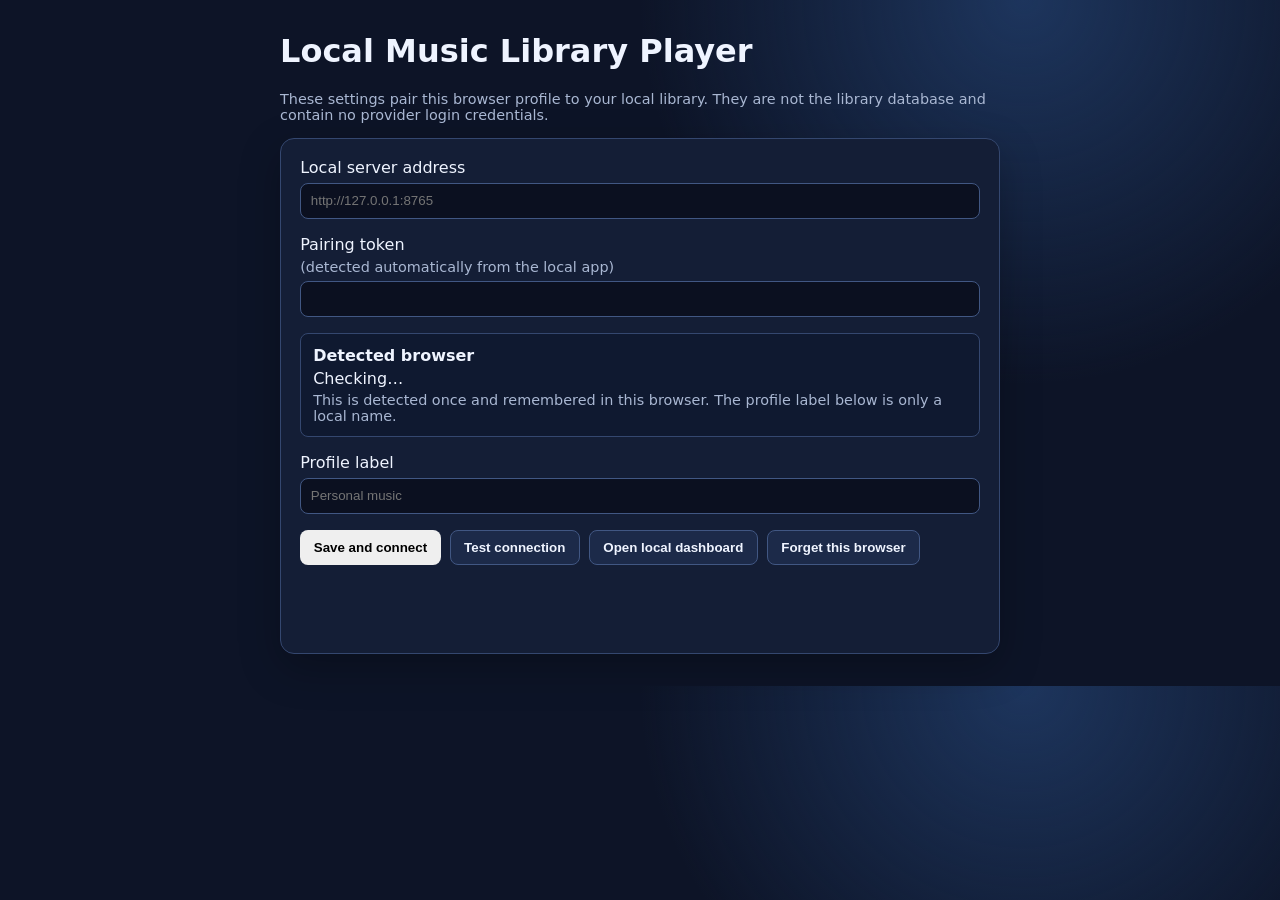
==== extension/options.html @ 89f22b05 "Release v0.5.0 playlist intelligence and packaging" ====
<!doctype html>
<html lang="en">
  <head>
    <meta charset="utf-8">
    <meta name="viewport" content="width=device-width, initial-scale=1">
    <title>Local Music Library Player</title>
    <style>
      body { max-width: 720px; margin: 2rem auto; padding: 0 1rem; color: #eff4ff; background: radial-gradient(circle at 80% 0%, #1d355d, transparent 24rem), #0d1427; font: 16px system-ui, sans-serif; }
      form { display: grid; gap: 1rem; padding: 1.2rem; border: 1px solid #34476f; border-radius: 14px; background: #141e36; box-shadow: 0 14px 40px rgb(0 0 0 / 25%); }
      label { display: grid; gap: .35rem; } input { padding: .6rem; color: inherit; background: #0b1020; border: 1px solid #415783; border-radius: 8px; }
      input[readonly] { color: #a9b7d2; background: #101a31; }
      button { width: max-content; padding: .58rem .85rem; border: 0; border-radius: 8px; font-weight: 700; cursor: pointer; } button:disabled { opacity: .65; cursor: wait; } button.secondary { color: #eff4ff; background: #1c2a49; border: 1px solid #415783; } #status { min-height: 1.25rem; color: #a8ffda; }
      .button-row { display: flex; flex-wrap: wrap; gap: .55rem; }
      .detected { display: grid; gap: .25rem; padding: .75rem; border: 1px solid #34476f; border-radius: 8px; background: #0f1930; }
      .muted { color: #a9b7d2; font-size: .9rem; }
    </style>
  </head>
  <body>
    <h1>Local Music Library Player</h1>
    <p class="muted">These settings pair this browser profile to your local library. They are not the library database and contain no provider login credentials.</p>
    <form id="settings">
      <label>Local server address <input id="server" required placeholder="http://127.0.0.1:8765"></label>
      <label>Pairing token <span class="muted">(detected automatically from the local app)</span><input id="token" autocomplete="off"></label>
      <div class="detected"><strong>Detected browser</strong><span id="browser-family">Checking…</span><span class="muted">This is detected once and remembered in this browser. The profile label below is only a local name.</span></div>
      <label>Profile label <input id="profile" required placeholder="Personal music"></label>
      <div class="button-row"><button type="submit">Save and connect</button><button type="button" id="test-connection" class="secondary">Test connection</button><button type="button" id="open-dashboard" class="secondary">Open local dashboard</button><button type="button" id="forget-browser" class="secondary">Forget this browser</button></div>
      <p id="status"></p>
    </form>
    <script src="options.js"></script>
  </body>
</html>
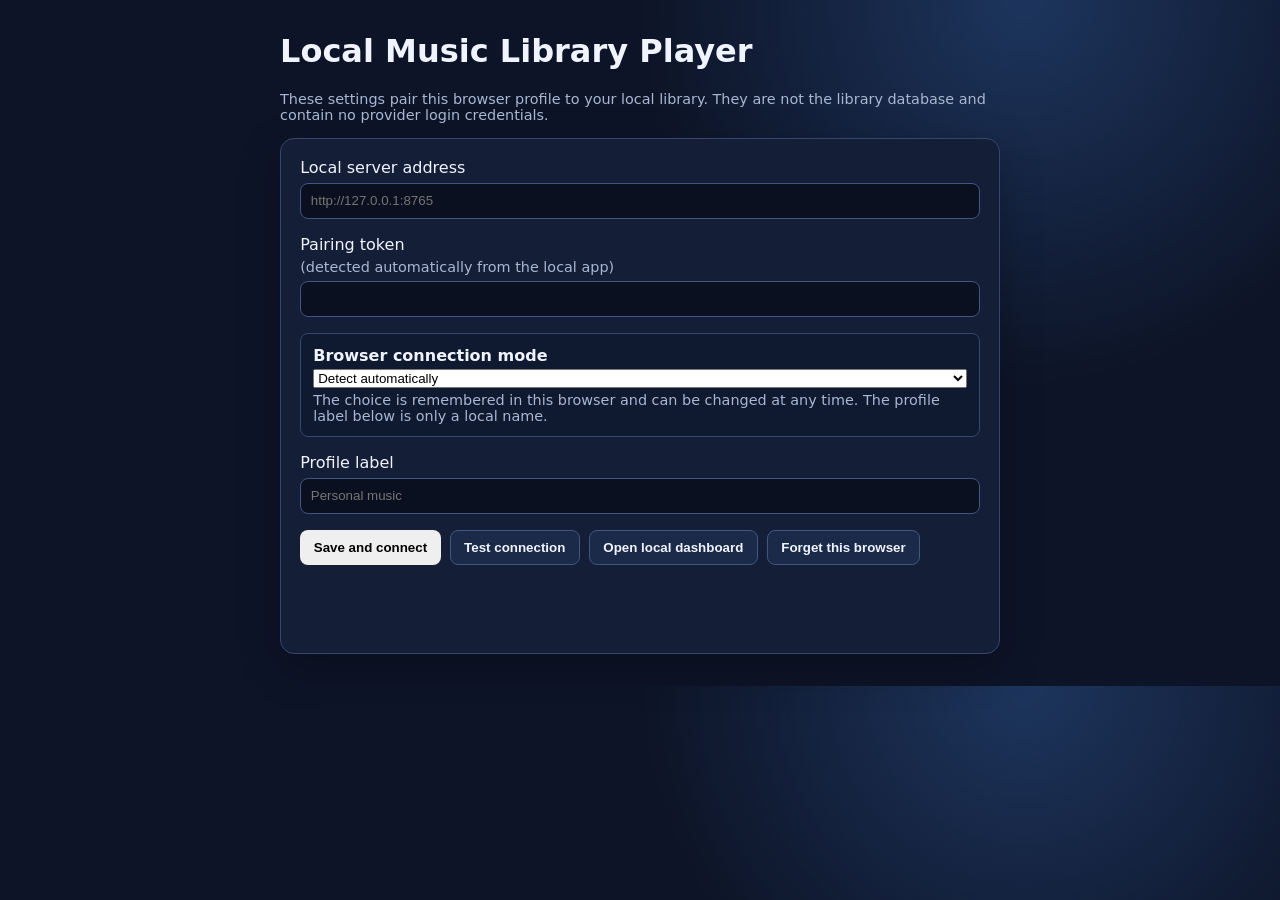
==== commit 5dee605f: "Improve Zen pairing diagnostics and browser override" ====
--- a/extension/options.html
+++ b/extension/options.html
@@ -21,7 +21,7 @@
     <form id="settings">
       <label>Local server address <input id="server" required placeholder="http://127.0.0.1:8765"></label>
       <label>Pairing token <span class="muted">(detected automatically from the local app)</span><input id="token" autocomplete="off"></label>
-      <div class="detected"><strong>Detected browser</strong><span id="browser-family">Checking…</span><span class="muted">This is detected once and remembered in this browser. The profile label below is only a local name.</span></div>
+      <div class="detected"><strong>Browser connection mode</strong><label><select id="browser-family"><option value="auto">Detect automatically</option><option value="zen">Zen</option><option value="firefox">Firefox</option><option value="chrome">Chrome / Chromium</option></select></label><span class="muted">The choice is remembered in this browser and can be changed at any time. The profile label below is only a local name.</span></div>
       <label>Profile label <input id="profile" required placeholder="Personal music"></label>
       <div class="button-row"><button type="submit">Save and connect</button><button type="button" id="test-connection" class="secondary">Test connection</button><button type="button" id="open-dashboard" class="secondary">Open local dashboard</button><button type="button" id="forget-browser" class="secondary">Forget this browser</button></div>
       <p id="status"></p>
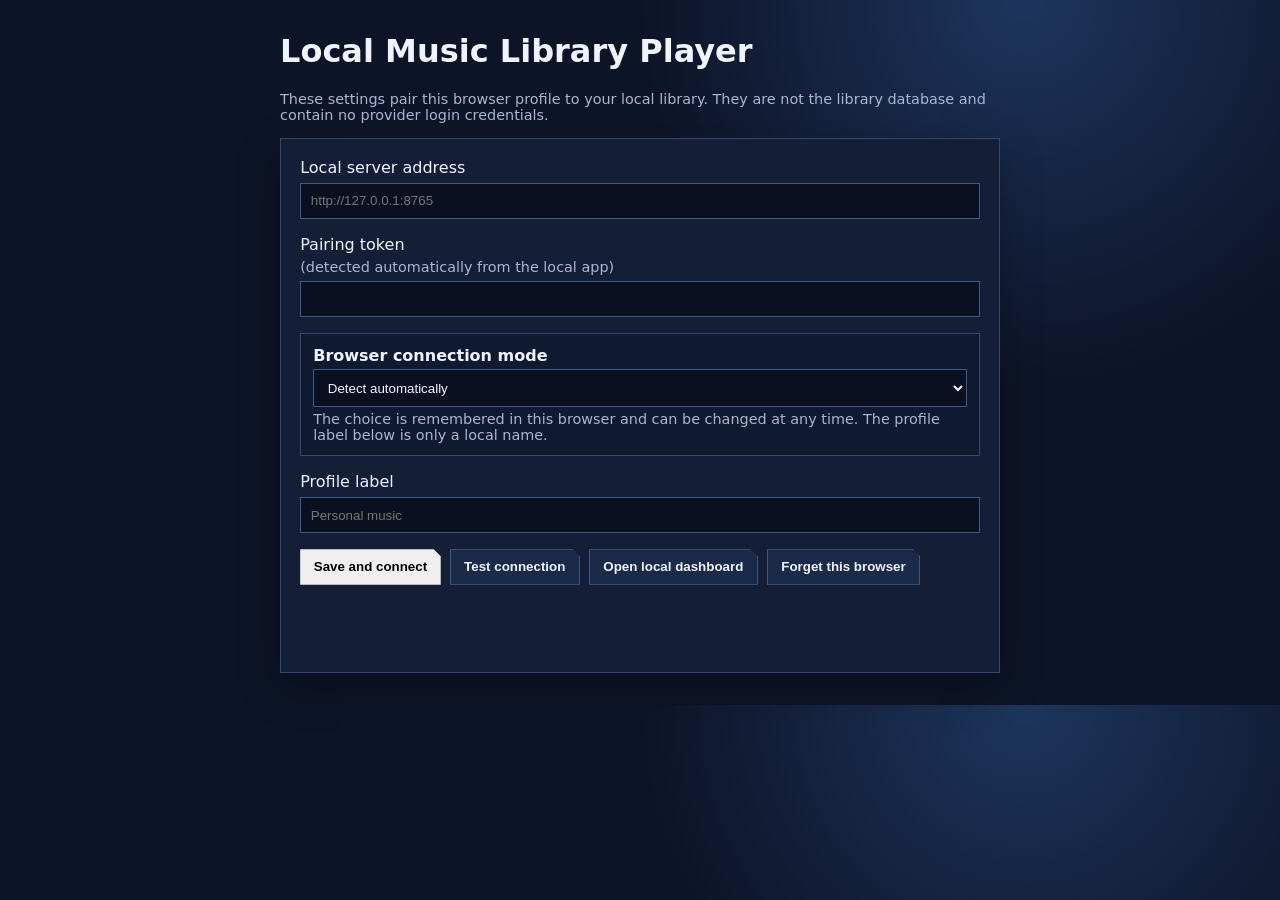
==== commit 10b041f7: "Use angular styling across extension controls" ====
--- a/extension/options.html
+++ b/extension/options.html
@@ -6,12 +6,12 @@
     <title>Local Music Library Player</title>
     <style>
       body { max-width: 720px; margin: 2rem auto; padding: 0 1rem; color: #eff4ff; background: radial-gradient(circle at 80% 0%, #1d355d, transparent 24rem), #0d1427; font: 16px system-ui, sans-serif; }
-      form { display: grid; gap: 1rem; padding: 1.2rem; border: 1px solid #34476f; border-radius: 14px; background: #141e36; box-shadow: 0 14px 40px rgb(0 0 0 / 25%); }
-      label { display: grid; gap: .35rem; } input { padding: .6rem; color: inherit; background: #0b1020; border: 1px solid #415783; border-radius: 8px; }
+      form { display: grid; gap: 1rem; padding: 1.2rem; border: 1px solid #34476f; border-radius: 0; background: #141e36; box-shadow: 0 14px 40px rgb(0 0 0 / 25%); }
+      label { display: grid; gap: .35rem; } input, select { padding: .6rem; color: inherit; background: #0b1020; border: 1px solid #415783; border-radius: 0; }
       input[readonly] { color: #a9b7d2; background: #101a31; }
-      button { width: max-content; padding: .58rem .85rem; border: 0; border-radius: 8px; font-weight: 700; cursor: pointer; } button:disabled { opacity: .65; cursor: wait; } button.secondary { color: #eff4ff; background: #1c2a49; border: 1px solid #415783; } #status { min-height: 1.25rem; color: #a8ffda; }
+      button { width: max-content; padding: .58rem .85rem; border: 0; border-radius: 0; font-weight: 700; cursor: pointer; clip-path: polygon(0 0, calc(100% - 7px) 0, 100% 7px, 100% 100%, 0 100%); } button:disabled { opacity: .65; cursor: wait; } button.secondary { color: #eff4ff; background: #1c2a49; border: 1px solid #415783; } #status { min-height: 1.25rem; color: #a8ffda; }
       .button-row { display: flex; flex-wrap: wrap; gap: .55rem; }
-      .detected { display: grid; gap: .25rem; padding: .75rem; border: 1px solid #34476f; border-radius: 8px; background: #0f1930; }
+      .detected { display: grid; gap: .25rem; padding: .75rem; border: 1px solid #34476f; border-radius: 0; background: #0f1930; }
       .muted { color: #a9b7d2; font-size: .9rem; }
     </style>
   </head>
